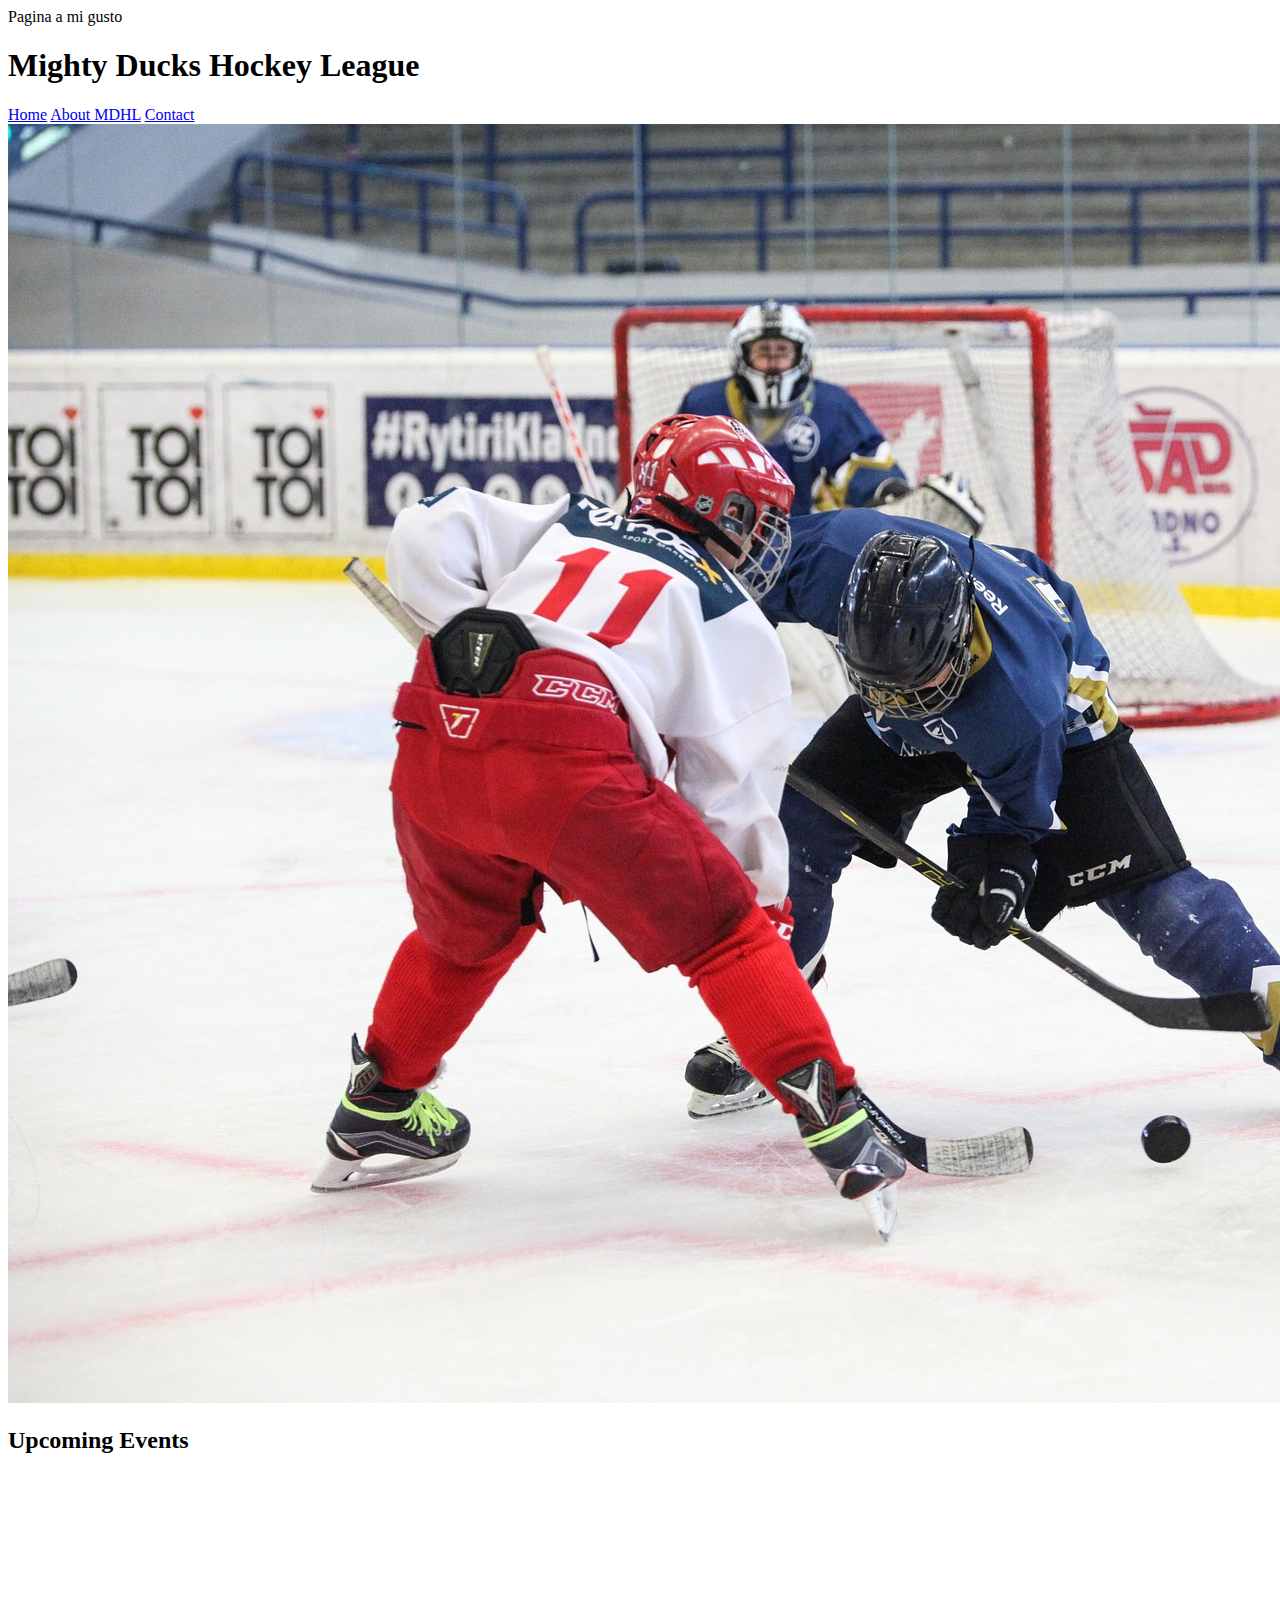
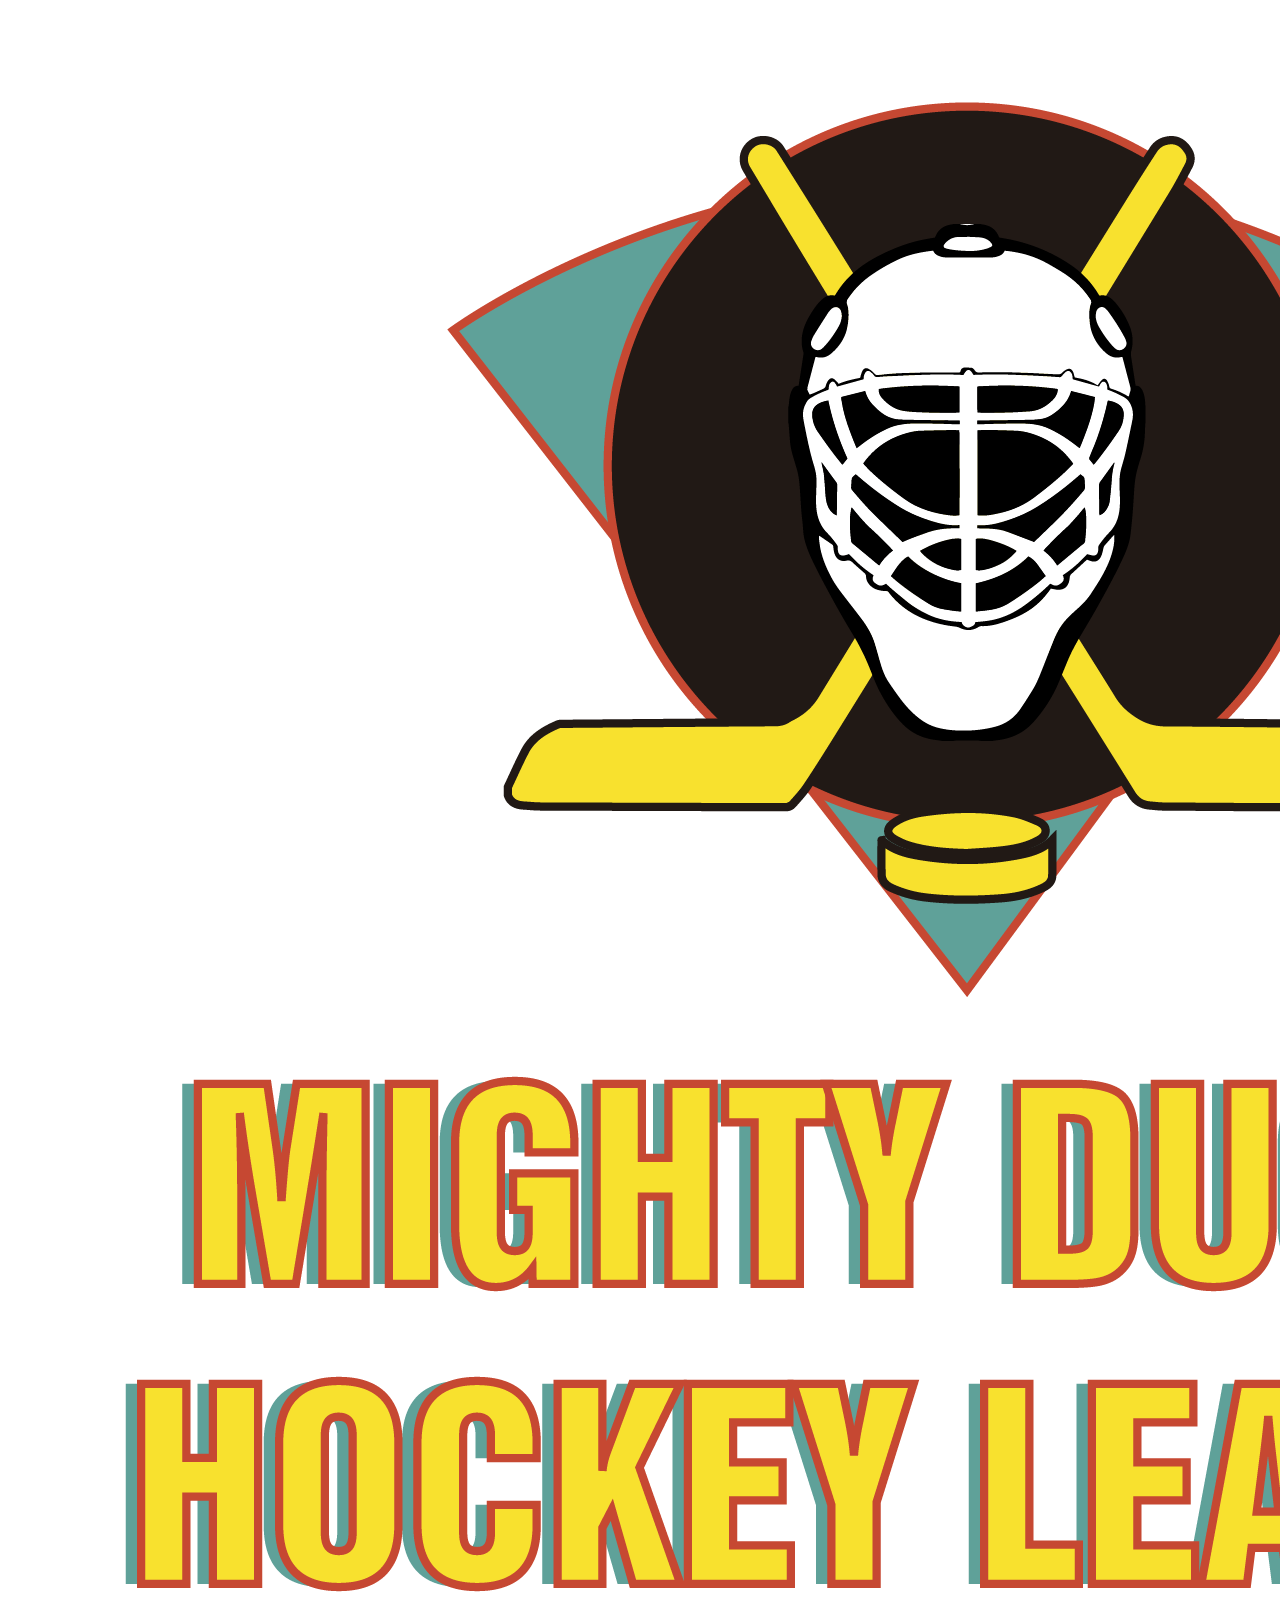
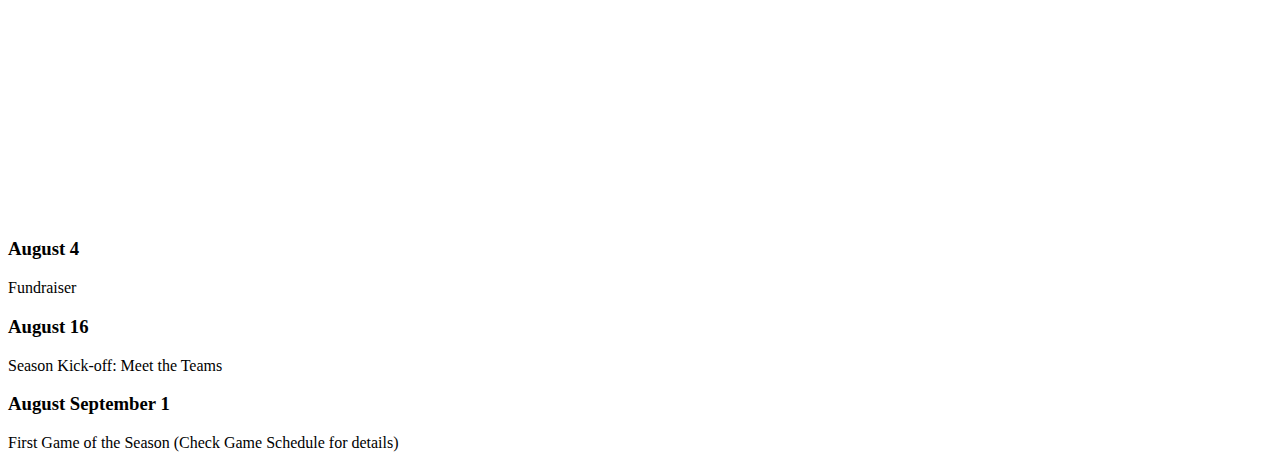
==== index.html @ d487720f "diseño del cliente" ====
<!DOCTYPE html>
<html lang="en">

<head>
  <meta charset="UTF-8">
  <meta name="viewport" content="width=device-width, initial-scale=1.0">
  <meta http-equiv="X-UA-Compatible" content="ie=edge">
  <title>Ducks</title>
  <!-- <link rel="stylesheet" type="text/css" href="styles.css"> -->
  <link rel="stylesheet" type="text/css" href="styles2.css">  Pagina a mi gusto
</head>

<body>
  <header>
    <h1>Mighty Ducks Hockey League</h1>
    <nav>
      <a href="#">Home</a>
      <a href="about.html">About MDHL</a>
      <a href="contact.html">Contact</a>
    </nav>
  </header>
  <main>
    <div class="Eventos">
      <img src="./assets/design1_image1.jpg" alt="2 jugadores en el partido disputando el puck">
      <h2>Upcoming Events</h2>
    </div>
  </main>
  <footer>
    <img src="../assets/LogoMightyducks-01.png" alt="Logo de los Mighty Ducks">
    <div class="parrafo">

      <article>
        <h3>August 4</h3>
            Fundraiser
      </article>

      <article>
        <h3>August 16</h3>
            Season Kick-off: Meet the Teams
      </article>

      <article>
        <h3>August September 1 </h3>
            First Game of the Season (Check Game Schedule for details)
      </article>

    </div>
  </footer>
</body>

</html>
---- styles.css ----
:root {
    --azul: #265073;
    --verde: #2D9596;
    --aqua: #9AD0C2;
    --cremita: #F1FADA;
}

* {
    margin: 0;
    padding: 0;
    box-sizing: border-box;
    background-color: var(--azul);
}

header {
    padding: 3rem;
}

nav {
    display: inline-block;
    /* padding: 1rem; */
    position: absolute;
    right: 27rem;
    top: 5.2rem;
}

nav a {
    background-color: var(--aqua);
    text-decoration: none;
    border: 1px solid black;
}

h1 {
    font-style: italic;
    margin-left: 2rem;
    color: var(--cremita);
    position: absolute;
    left: 25rem;
    font-size: 3rem;
}

h2 {
    font-size: 2.5rem;
    color: var(--cremita);
    font-style: italic;
}

a {
    border: black;
    background-color: var(--verdeOscuro);
    color: var(--azul);
    padding: 0.3rem;
    text-decoration: none;
}

a[href="#"] {
    background-color: var(--cremita);
}

main {
    text-align: center;
    background-color: var(--azul);
}
main img {
    width: 130vh;
}
footer {
  padding: 5rem;
}
footer img {
    float: left;
    width: 40rem;
    height: 40rem;
}
.parrafo {
    padding-top: 5rem;
    overflow: hidden;
    font-size: 2rem;
    font-style: italic;
    color: var(--cremita);
}
article {
    margin-top: 4rem;
    padding: 2rem;
}
h6 {
    font-size: 2.5rem;
    color: var(--cremita);
    
}
.email {
    margin-top: 5rem;
}
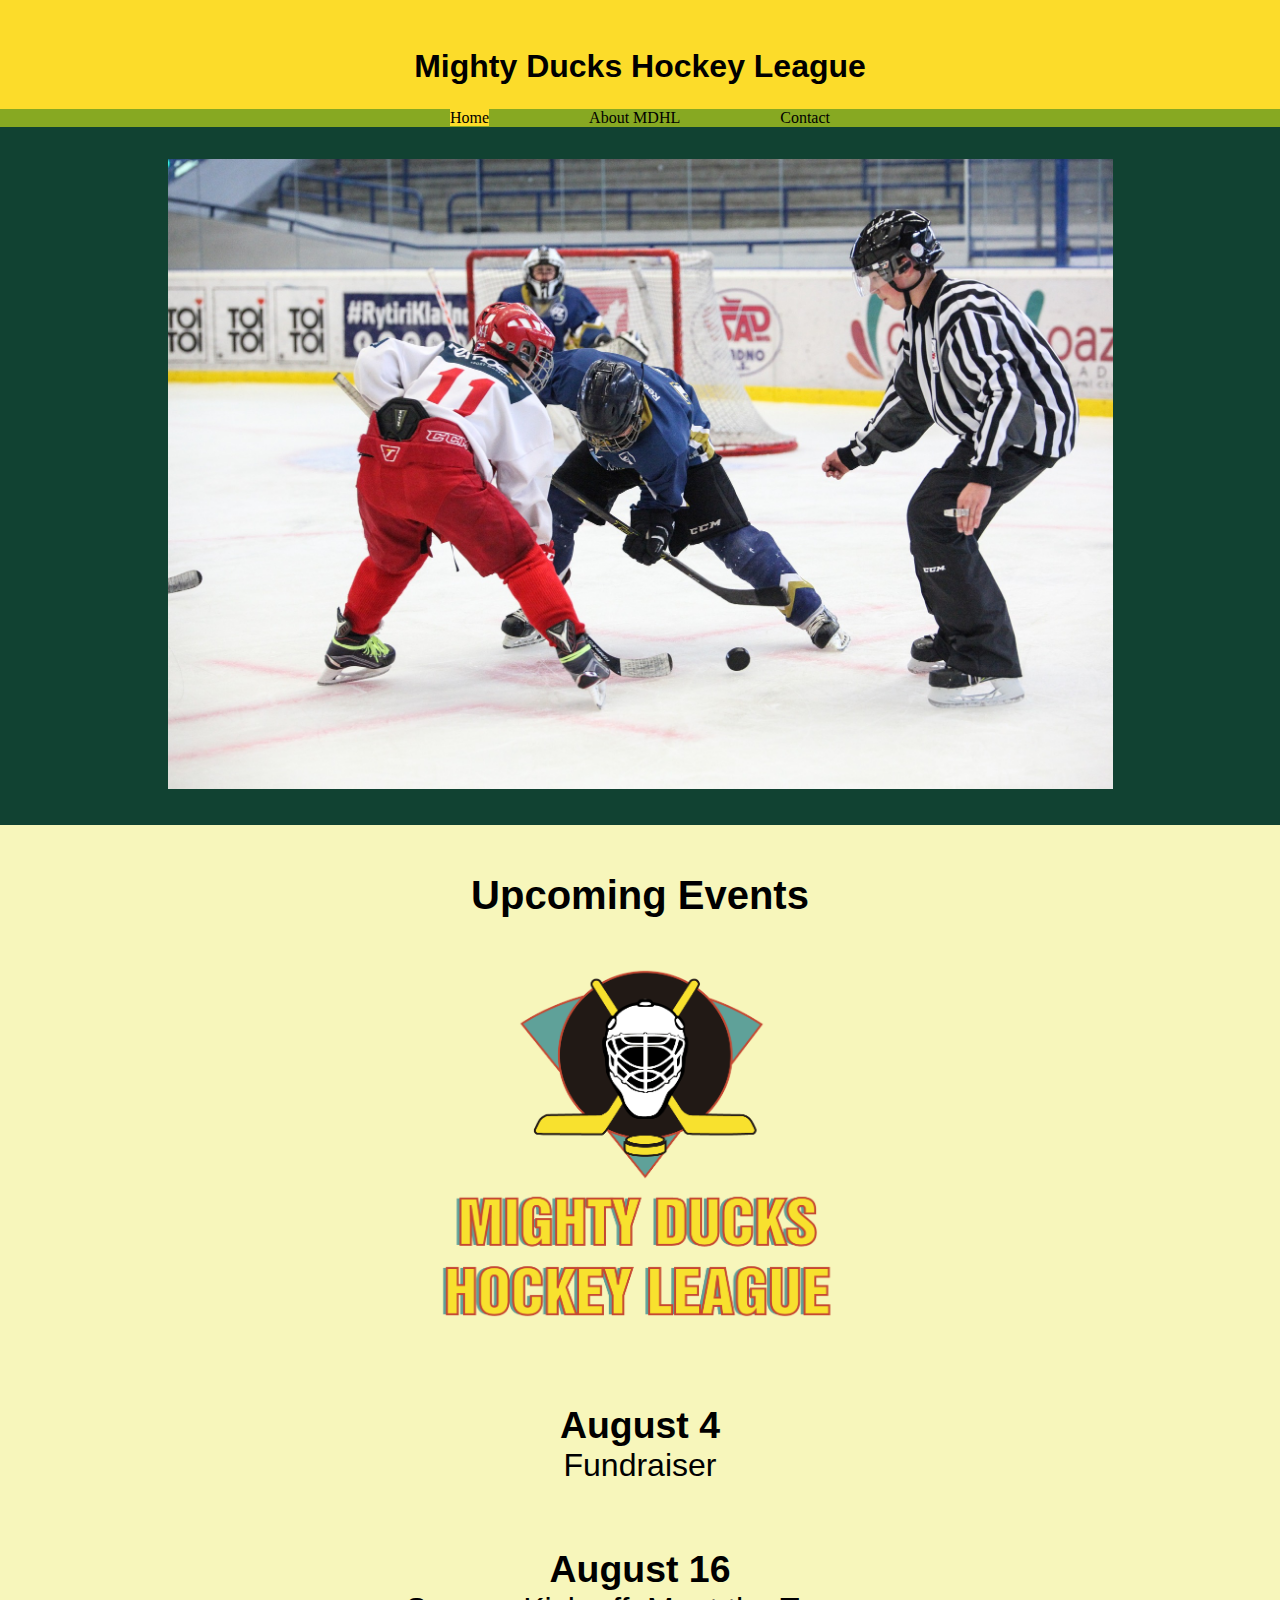
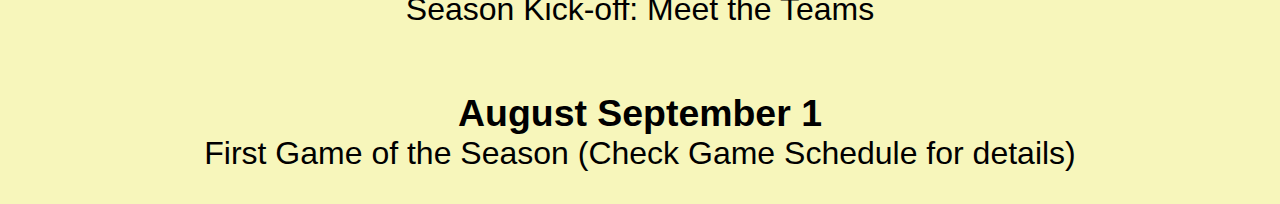
==== commit b3677ead: "agregue el icon" ====
--- a/index.html
+++ b/index.html
@@ -6,8 +6,9 @@
   <meta name="viewport" content="width=device-width, initial-scale=1.0">
   <meta http-equiv="X-UA-Compatible" content="ie=edge">
   <title>Ducks</title>
+  <link rel="icon" href="./assets/LogoMightyducks-01.png" type="image/x-icon">
   <!-- <link rel="stylesheet" type="text/css" href="styles.css"> -->
-  <link rel="stylesheet" type="text/css" href="styles2.css">  Pagina a mi gusto
+  <link rel="stylesheet" type="text/css" href="styles2.css">
 </head>
 
 <body>
--- a/styles.css
+++ b/styles.css
@@ -90,4 +90,4 @@
 }
 .email {
     margin-top: 5rem;
-}+}
--- a/styles2.css
+++ b/styles2.css
@@ -0,0 +1,67 @@
+:root {
+    --verde: #114232;
+    --verdeClarito: #87A922;
+    --amarillo: #FCDC2A;
+    --cremita: #F7F6BB;
+}
+
+* {
+    margin: 0;
+    padding: 0;
+    box-sizing: border-box;
+}
+
+header {
+    padding-top: 3rem;
+    text-align: center;
+    background-color: var(--amarillo);
+}
+h1 {
+    font-family: "Montserrat", sans-serif;
+}
+nav {
+    margin-top: 1.5rem;
+    background-color: var(--verdeClarito);
+    position: sticky;
+    z-index: 1000;
+    top: 0;
+}
+
+a {
+    margin: 3rem;
+    text-decoration: none;
+    color: black;
+}
+a[href="#"] {
+    background-color: var(--amarillo);
+}
+main {
+    
+    background-color: var(--verde);
+    text-align: center;
+}
+main img {
+    margin: 2rem;
+    width: 105vh;
+}
+h2 {
+    color: black;
+    font-family: "Montserrat", sans-serif;
+    right: 70.5rem;
+    font-size: 2.5rem;
+    background-color: var(--cremita);
+    padding-top: 3rem;
+}
+footer {
+    text-align: center;
+    background-color: var(--cremita);
+}
+footer img {
+    width: 50vh;
+    height: 50vh;
+}
+article {
+    padding: 2rem;
+    font-size: 2rem;
+    font-family: "Montserrat", sans-serif;
+}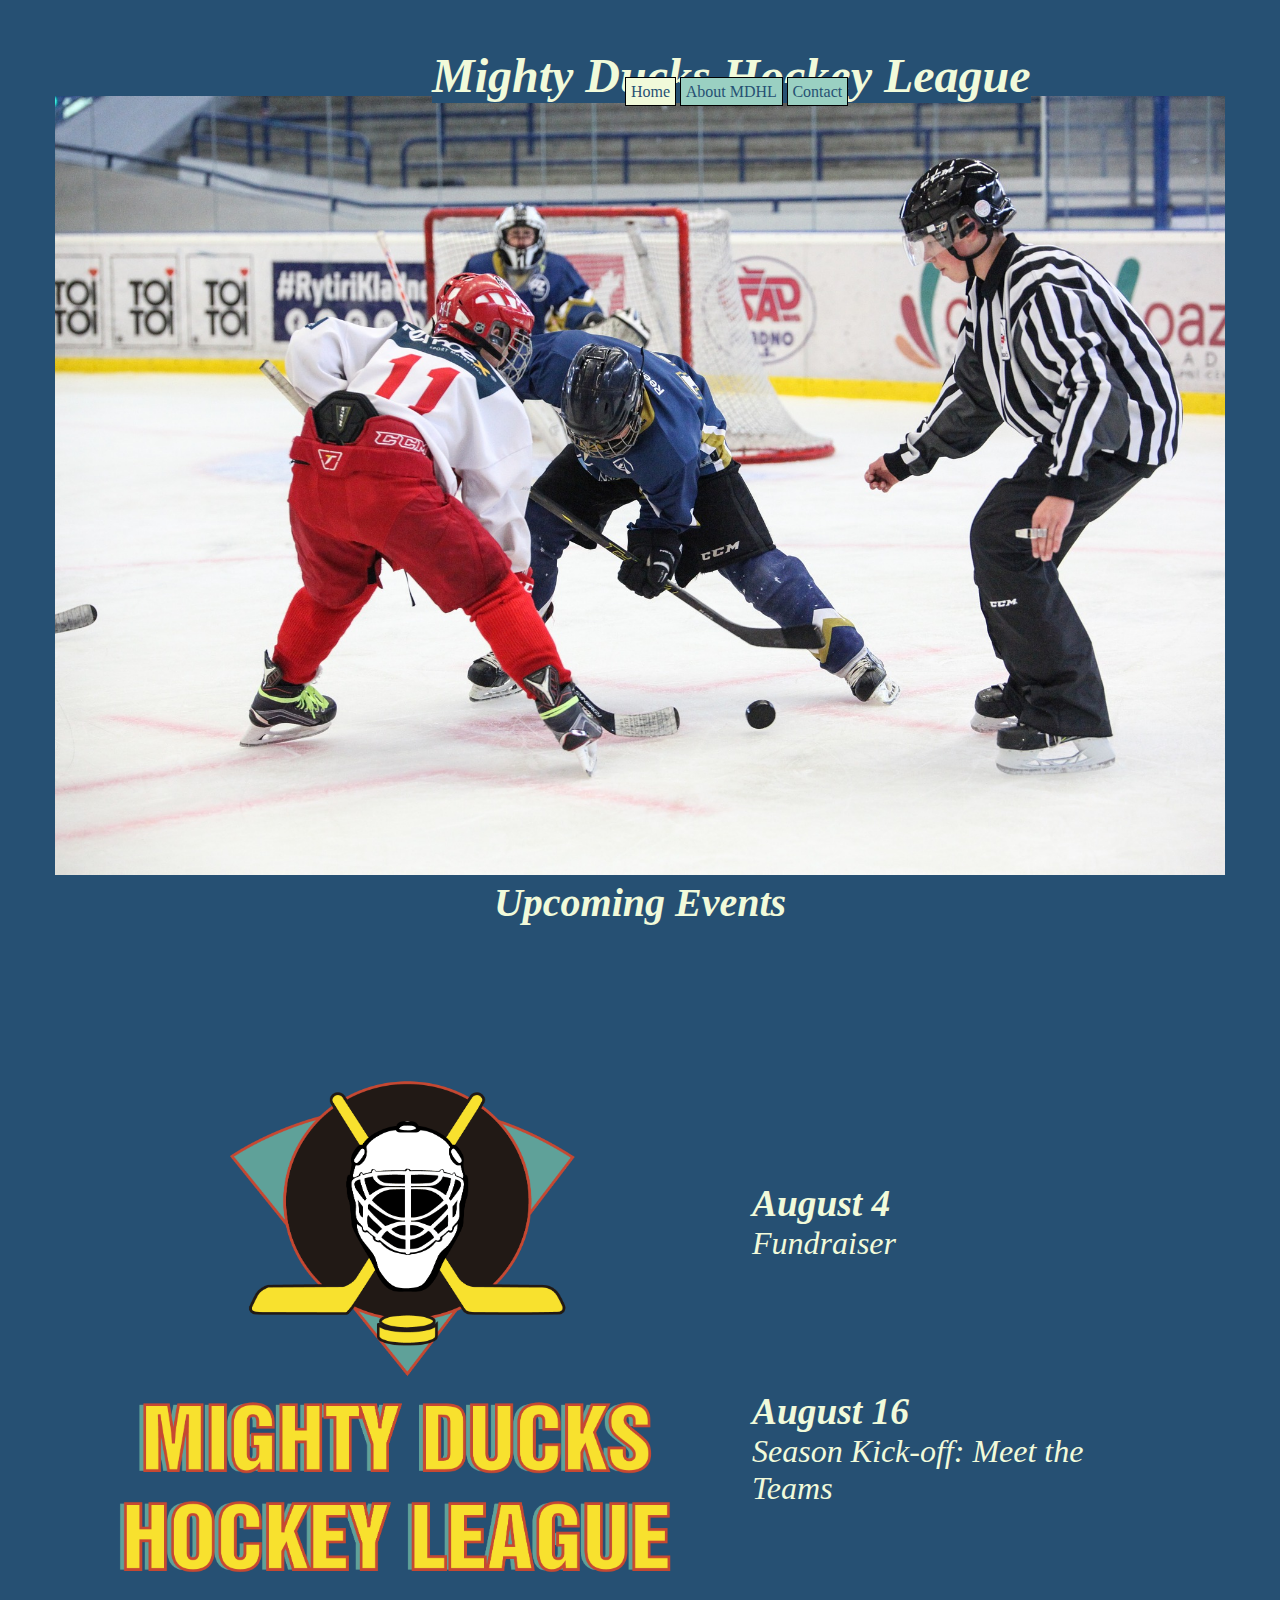
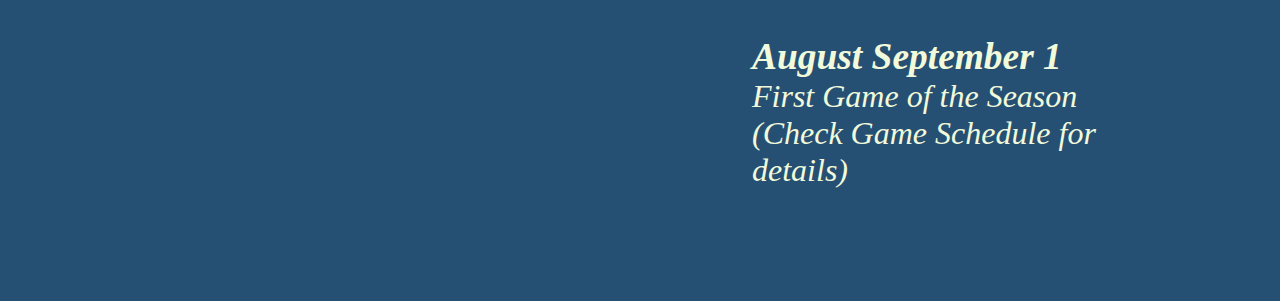
==== commit 21fcc31d: "agrego la pagina rules con sus estilos" ====
--- a/index.html
+++ b/index.html
@@ -7,8 +7,7 @@
   <meta http-equiv="X-UA-Compatible" content="ie=edge">
   <title>Ducks</title>
   <link rel="icon" href="./assets/LogoMightyducks-01.png" type="image/x-icon">
-  <!-- <link rel="stylesheet" type="text/css" href="styles.css"> -->
-  <link rel="stylesheet" type="text/css" href="styles2.css">
+  <link rel="stylesheet" type="text/css" href="styles.css">
 </head>
 
 <body>
@@ -32,17 +31,17 @@
 
       <article>
         <h3>August 4</h3>
-            Fundraiser
+        Fundraiser
       </article>
 
       <article>
         <h3>August 16</h3>
-            Season Kick-off: Meet the Teams
+        Season Kick-off: Meet the Teams
       </article>
 
       <article>
         <h3>August September 1 </h3>
-            First Game of the Season (Check Game Schedule for details)
+        First Game of the Season (Check Game Schedule for details)
       </article>
 
     </div>
--- a/styles.css
+++ b/styles.css
@@ -18,7 +18,6 @@
 
 nav {
     display: inline-block;
-    /* padding: 1rem; */
     position: absolute;
     right: 27rem;
     top: 5.2rem;
@@ -90,4 +89,4 @@
 }
 .email {
     margin-top: 5rem;
-}
+}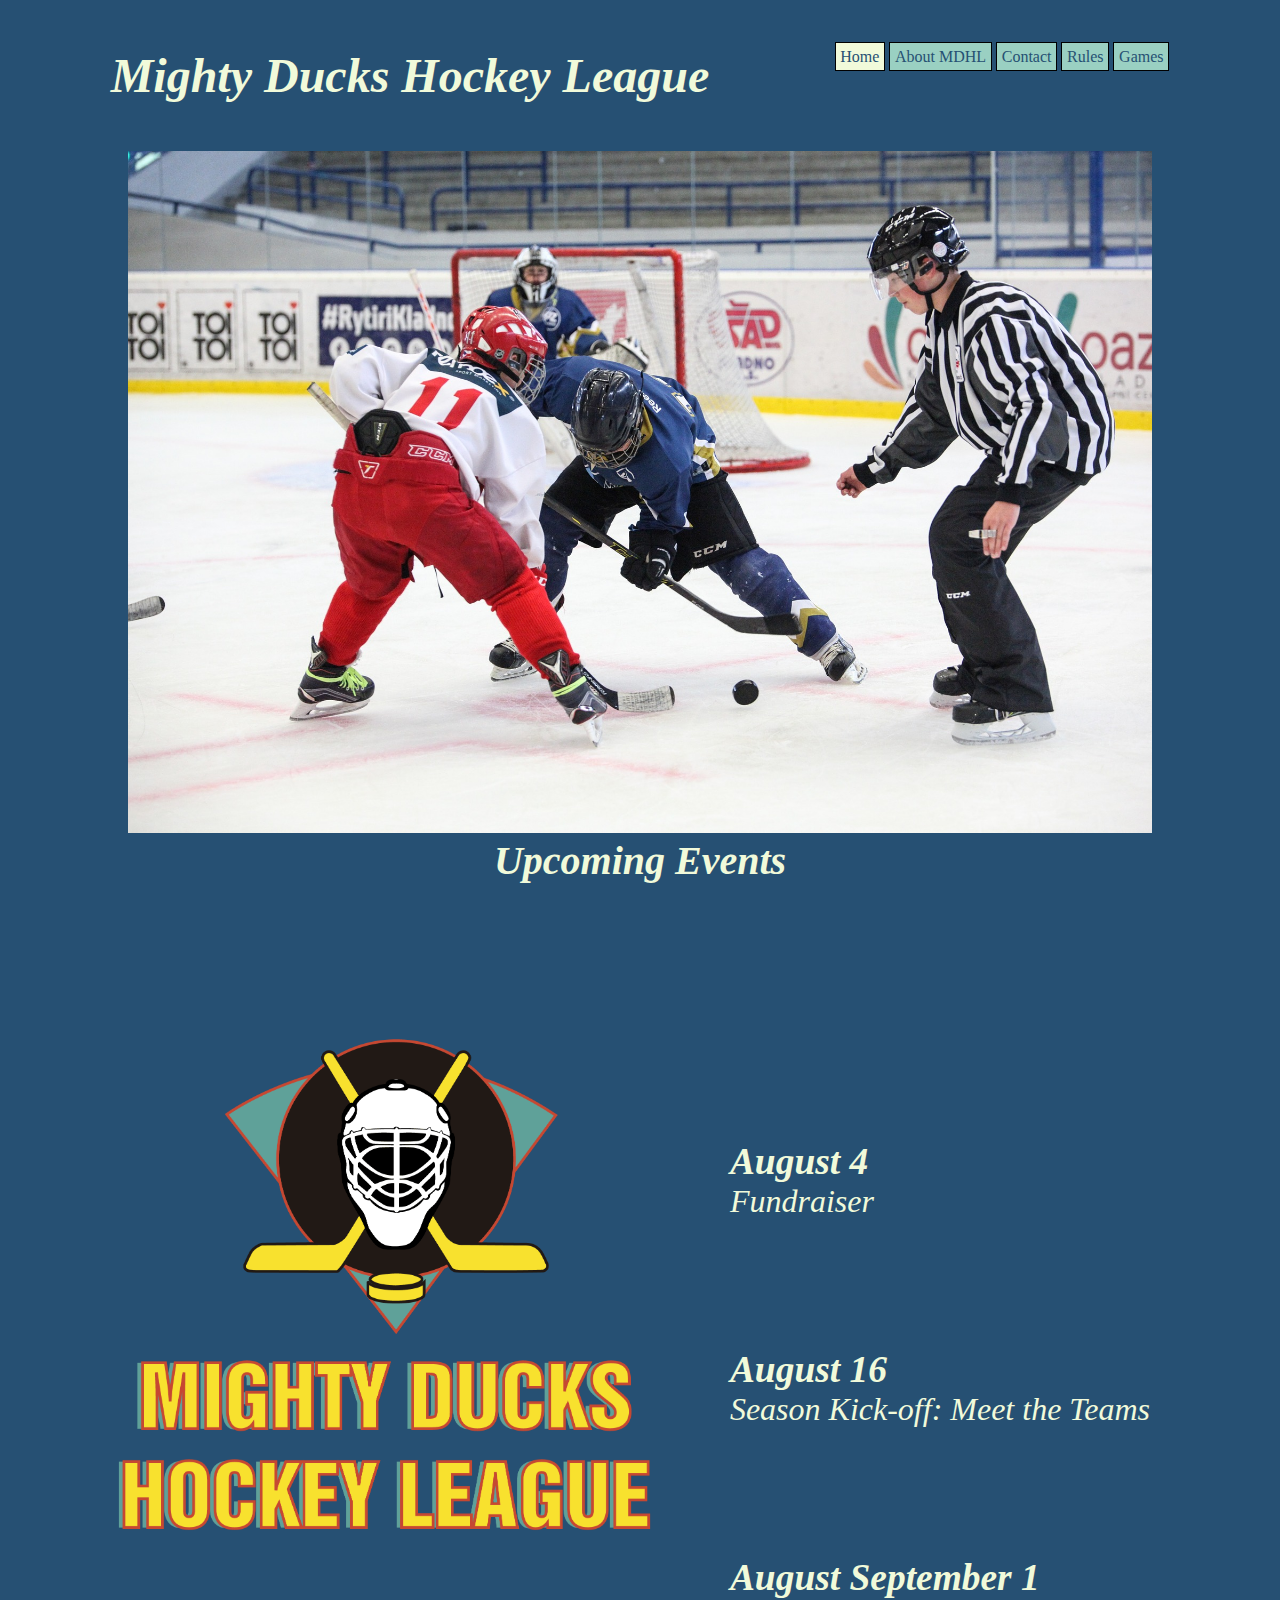
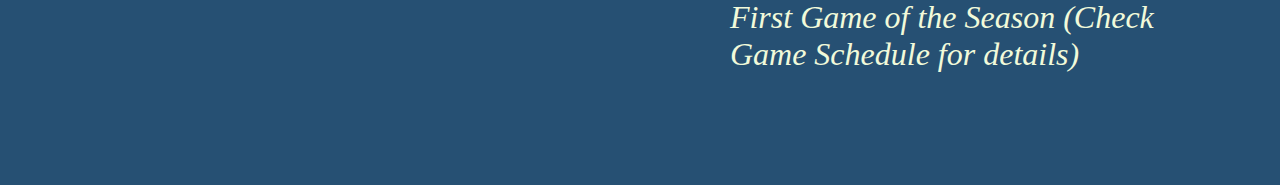
==== commit 82589489: "task3 completa" ====
--- a/index.html
+++ b/index.html
@@ -5,9 +5,9 @@
   <meta charset="UTF-8">
   <meta name="viewport" content="width=device-width, initial-scale=1.0">
   <meta http-equiv="X-UA-Compatible" content="ie=edge">
-  <title>Ducks</title>
+  <title>Inicio</title>
   <link rel="icon" href="./assets/LogoMightyducks-01.png" type="image/x-icon">
-  <link rel="stylesheet" type="text/css" href="styles.css">
+  <link rel="stylesheet" type="text/css" href="./styles/styles.css">
 </head>
 
 <body>
@@ -17,6 +17,8 @@
       <a href="#">Home</a>
       <a href="about.html">About MDHL</a>
       <a href="contact.html">Contact</a>
+      <a href="rules.html">Rules</a>
+      <a href="game_info.html">Games</a>
     </nav>
   </header>
   <main>
@@ -26,6 +28,7 @@
     </div>
   </main>
   <footer>
+    <div class="foot1">
     <img src="../assets/LogoMightyducks-01.png" alt="Logo de los Mighty Ducks">
     <div class="parrafo">
 
@@ -43,7 +46,7 @@
         <h3>August September 1 </h3>
         First Game of the Season (Check Game Schedule for details)
       </article>
-
+    </div>
     </div>
   </footer>
 </body>
--- a/styles/styles.css
+++ b/styles/styles.css
@@ -0,0 +1,95 @@
+:root {
+    --azul: #265073;
+    --verde: #2D9596;
+    --aqua: #9AD0C2;
+    --cremita: #F1FADA;
+}
+
+* {
+    margin: 0;
+    padding: 0;
+    box-sizing: border-box;
+    background-color: var(--azul);
+}
+
+header {
+    padding: 3rem;
+    display: flex;
+    justify-content: space-around;
+}
+
+nav > a {
+    background-color: var(--aqua);
+    text-decoration: none;
+    border: 1px solid black;
+}
+
+h1 {
+    font-style: italic;
+    color: var(--cremita);
+    font-size: 3rem;
+}
+
+h2 {
+    font-size: 2.5rem;
+    color: var(--cremita);
+    font-style: italic;
+}
+
+a {
+    border: black;
+    background-color: var(--verdeOscuro);
+    color: var(--azul);
+    padding: 0.3rem;
+    text-decoration: none;
+}
+
+a[href="#"] {
+    background-color: var(--cremita);
+}
+
+main {
+    text-align: center;
+    background-color: var(--azul);
+}
+main img {
+    max-width: 100%;
+    width: 80%;
+    height: auto;
+}
+footer {
+  padding: 5rem;
+}
+footer img {
+    float: left;
+    width: 40rem;
+    height: 40rem;
+}
+.foot1 {
+   display: flex;
+   justify-content: space-between; 
+}
+.foot2 {
+    display: flex;
+    justify-content: space-around;
+    align-items: center;
+}
+.parrafo {
+    padding-top: 5rem;
+    overflow: hidden;
+    font-size: 2rem;
+    font-style: italic;
+    color: var(--cremita);
+}
+article {
+    margin-top: 4rem;
+    padding: 2rem;
+}
+h6 {
+    font-size: 2.5rem;
+    color: var(--cremita);
+    
+}
+.email {
+    margin-top: 5rem;
+}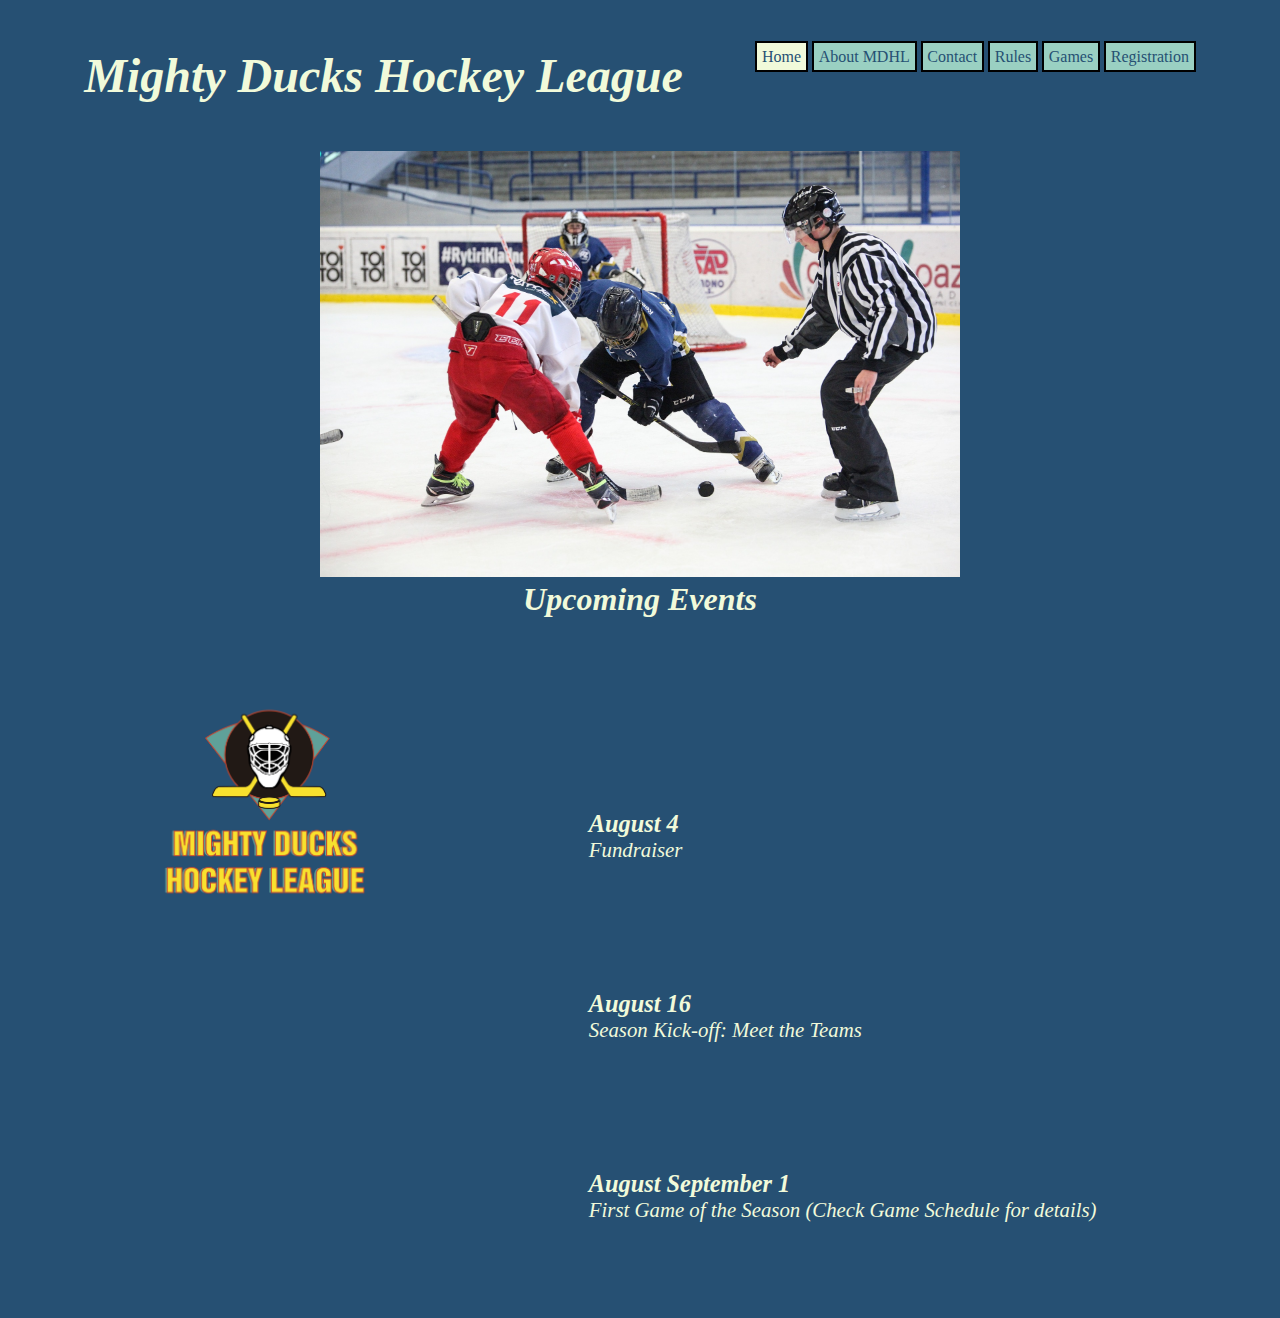
==== commit a9a8a471: "Task 4 1.0" ====
--- a/index.html
+++ b/index.html
@@ -15,10 +15,11 @@
     <h1>Mighty Ducks Hockey League</h1>
     <nav>
       <a href="#">Home</a>
-      <a href="about.html">About MDHL</a>
-      <a href="contact.html">Contact</a>
-      <a href="rules.html">Rules</a>
-      <a href="game_info.html">Games</a>
+      <a href="./about.html">About MDHL</a>
+      <a href="./contact.html">Contact</a>
+      <a href="./rules.html">Rules</a>
+      <a href="./game_info.html">Games</a>
+      <a href="./registration.html">Registration</a>
     </nav>
   </header>
   <main>
--- a/styles/styles.css
+++ b/styles/styles.css
@@ -17,13 +17,18 @@
     display: flex;
     justify-content: space-around;
 }
-
 nav > a {
     background-color: var(--aqua);
     text-decoration: none;
-    border: 1px solid black;
+    border: 2px solid black;
+    box-shadow: var(--aqua);
+    color: var(--azul);
+    padding: 0.3rem;
 }
 
+a[href="#"] {
+    background-color: var(--cremita);
+}
 h1 {
     font-style: italic;
     color: var(--cremita);
@@ -31,43 +36,33 @@
 }
 
 h2 {
-    font-size: 2.5rem;
+    font-size: 2rem;
     color: var(--cremita);
     font-style: italic;
 }
 
-a {
-    border: black;
-    background-color: var(--verdeOscuro);
-    color: var(--azul);
-    padding: 0.3rem;
-    text-decoration: none;
-}
-
-a[href="#"] {
-    background-color: var(--cremita);
-}
 
 main {
     text-align: center;
-    background-color: var(--azul);
+    background-color: var(--cremita);
+    margin: auto;
+    padding: auto;
 }
 main img {
-    max-width: 100%;
-    width: 80%;
+    width: 50%;
     height: auto;
 }
 footer {
-  padding: 5rem;
+  padding: 4rem;
 }
 footer img {
     float: left;
-    width: 40rem;
-    height: 40rem;
+    width: 20%;
+    height: 20%;
 }
 .foot1 {
    display: flex;
-   justify-content: space-between; 
+   justify-content: space-around; 
 }
 .foot2 {
     display: flex;
@@ -75,9 +70,9 @@
     align-items: center;
 }
 .parrafo {
-    padding-top: 5rem;
+    padding-top: 2rem;
     overflow: hidden;
-    font-size: 2rem;
+    font-size: 1.3rem;
     font-style: italic;
     color: var(--cremita);
 }
@@ -86,10 +81,10 @@
     padding: 2rem;
 }
 h6 {
-    font-size: 2.5rem;
+    font-size: 1.5rem;
     color: var(--cremita);
     
 }
 .email {
-    margin-top: 5rem;
+    margin-top: 4rem;
 }